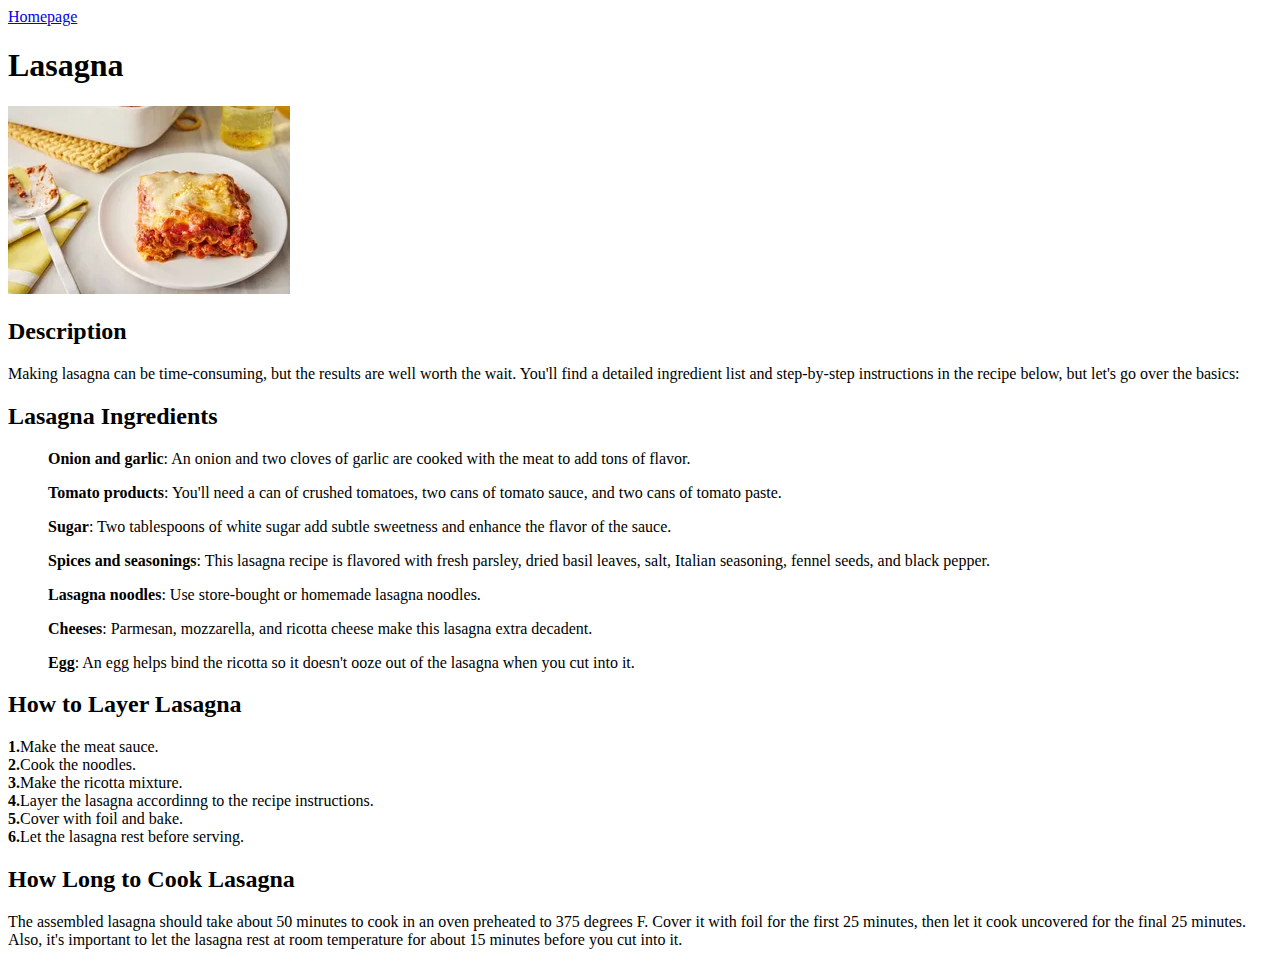
==== recipes/lasagna.html @ 8cd76172 "Add Odin Recipes htmls and images" ====
<!DOCTYPE html>
<html lang="en">
<head>
    <meta charset="UTF-8">
    <meta name="viewport" content="width=device-width, initial-scale=1.0">
    <title>Lasagna</title>
</head>
<body>
    <a href="../index.html">Homepage</a>
    <h1>Lasagna</h1>
    <img src="../images/lasagna.jpg">
    
    <h2>Description</h2>
        <p>
        Making lasagna can be time-consuming, 
        but the results are well worth the wait. You'll find a detailed ingredient list and step-by-step instructions in the recipe below,
        but let's go over the basics:
        </p>

    <h2>Lasagna Ingredients</h2>
        <ul><strong>Onion and garlic</strong>: An onion and two cloves of garlic are cooked with the meat to add tons of flavor.</ul>
        <ul><strong>Tomato products</strong>: You'll need a can of crushed tomatoes, two cans of tomato sauce, and two cans of tomato paste.</ul>
        <ul><strong>Sugar</strong>: Two tablespoons of white sugar add subtle sweetness and enhance the flavor of the sauce.</ul>
        <ul><strong>Spices and seasonings</strong>: This lasagna recipe is flavored with fresh parsley, dried basil leaves, salt, Italian seasoning, fennel seeds, and black pepper.</ul>
        <ul><strong>Lasagna noodles</strong>: Use store-bought or homemade lasagna noodles.</ul>
        <ul><strong>Cheeses</strong>: Parmesan, mozzarella, and ricotta cheese make this lasagna extra decadent.</ul>
        <ul><strong>Egg</strong>: An egg helps bind the ricotta so it doesn't ooze out of the lasagna when you cut into it.</ul>

    <h2>How to Layer Lasagna</h2>
        <li><strong>1.</strong>Make the meat sauce.</li>
        <li><strong>2.</strong>Cook the noodles.</li>
        <li><strong>3.</strong>Make the ricotta mixture.</li>
        <li><strong>4.</strong>Layer the lasagna accordinng to the recipe instructions.</li>
        <li><strong>5.</strong>Cover with foil and bake.</li>
        <li><strong>6.</strong>Let the lasagna rest before serving.</li>
    
    <h2>How Long to Cook Lasagna</h2>    
        <p>The assembled lasagna should take about 50 minutes to cook 
            in an oven preheated to 375 degrees F. Cover it with foil 
            for the first 25 minutes, then let it cook uncovered for the 
            final 25 minutes. Also, it's important to let the lasagna rest at room 
            temperature for about 15 minutes before you cut into it.
        </p>

    </body>
</html>
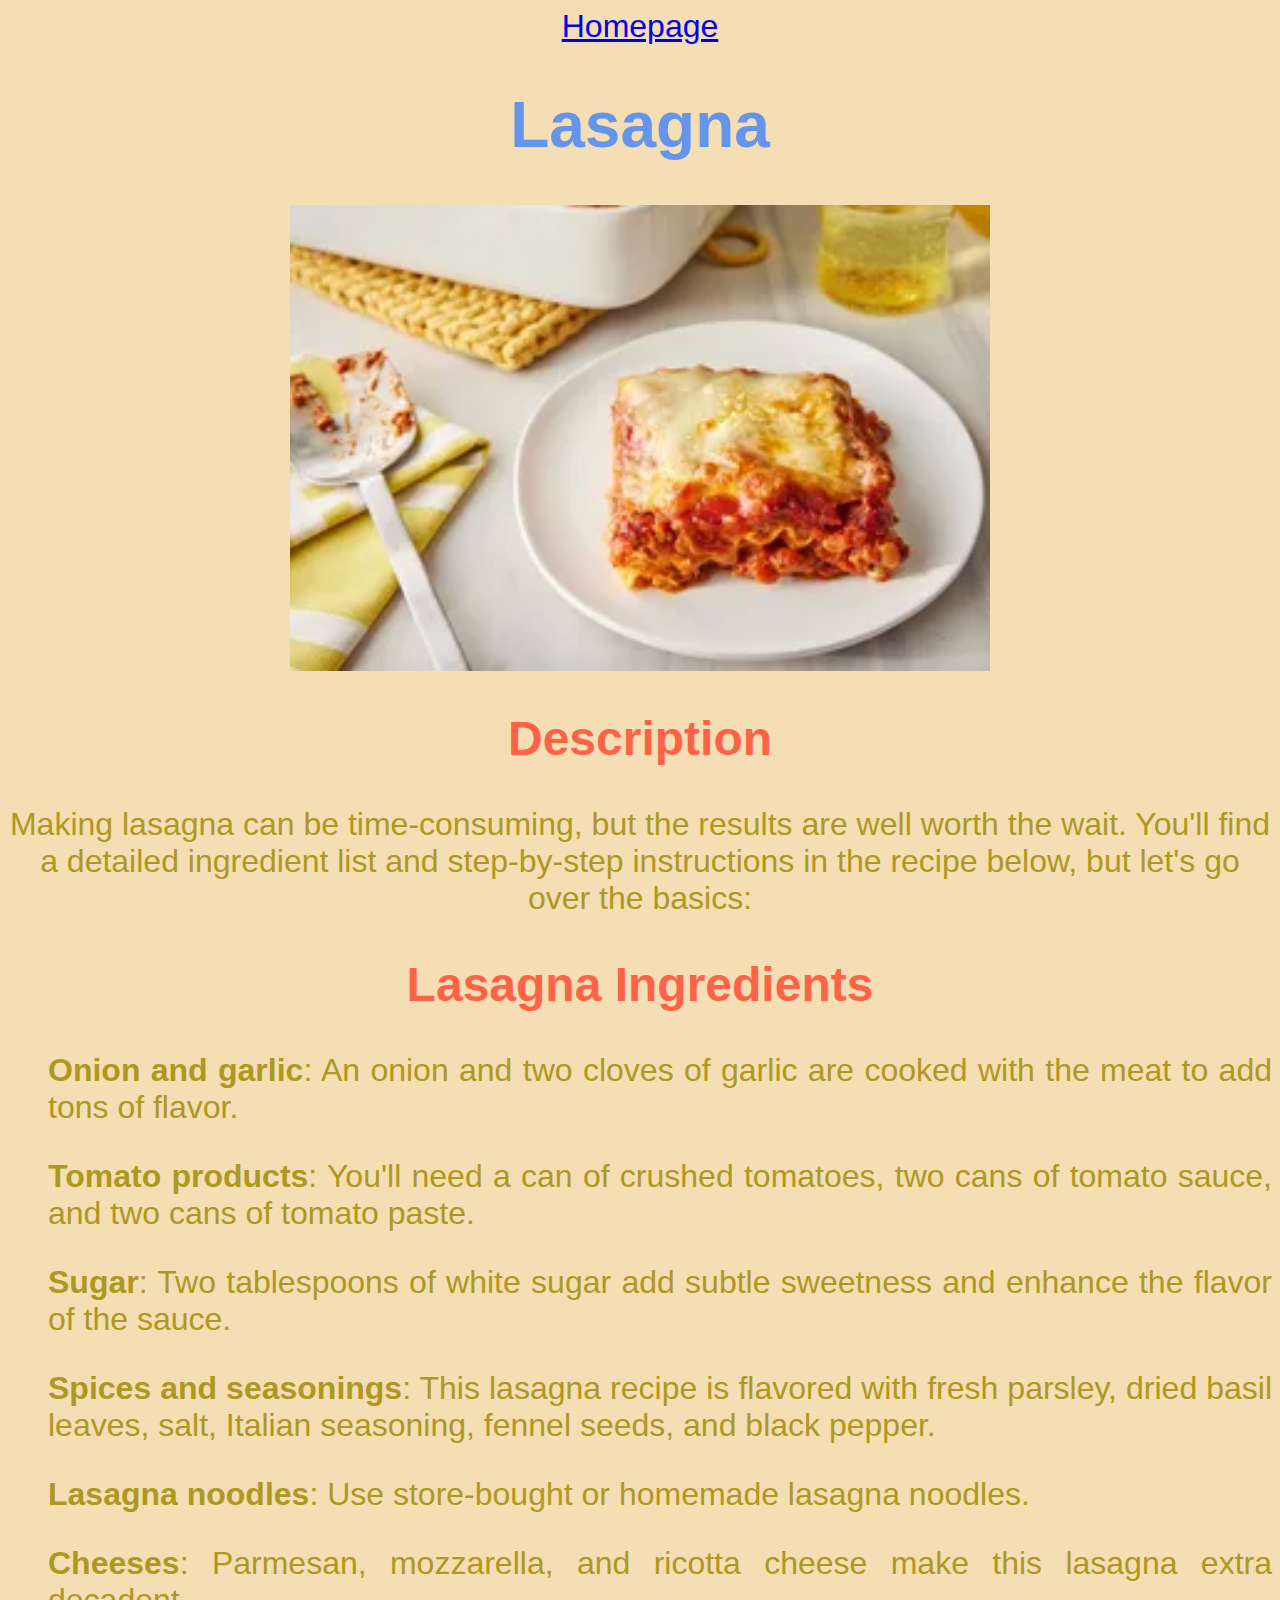
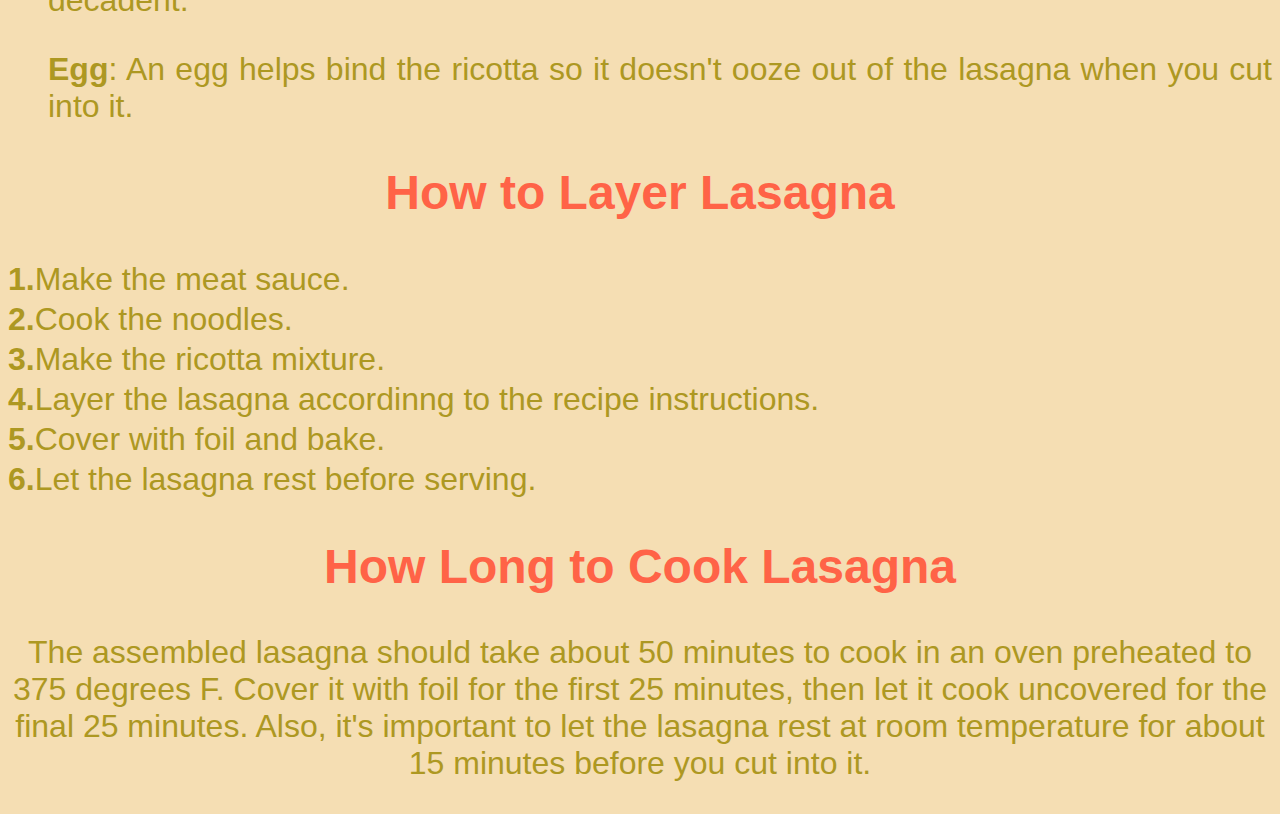
==== commit 9da1a357: "Added style to all html recipes." ====
--- a/recipes/lasagna.html
+++ b/recipes/lasagna.html
@@ -3,6 +3,7 @@
 <head>
     <meta charset="UTF-8">
     <meta name="viewport" content="width=device-width, initial-scale=1.0">
+    <link rel="stylesheet" href="styles.css">
     <title>Lasagna</title>
 </head>
 <body>
--- a/recipes/styles.css
+++ b/recipes/styles.css
@@ -0,0 +1,31 @@
+head{text-align: center;}
+body{
+    text-align: center;
+    background-color:wheat;
+    color: rgb(173, 152, 34);
+    font-size:xx-large;
+    font-family:'Franklin Gothic Medium', 'Arial Narrow', Arial, sans-serif;
+}
+img{
+    width: 700px;
+    height: auto;
+    display: block;
+    margin-left: auto;
+    margin-right: auto;
+}
+
+h1{
+    text-align: center;
+    color: cornflowerblue;
+}
+ul{
+    text-align: justify;
+}
+li{
+    text-align: justify;
+    line-height:  40px;
+}
+h2{
+    text-align: center;
+    color: tomato;
+}
